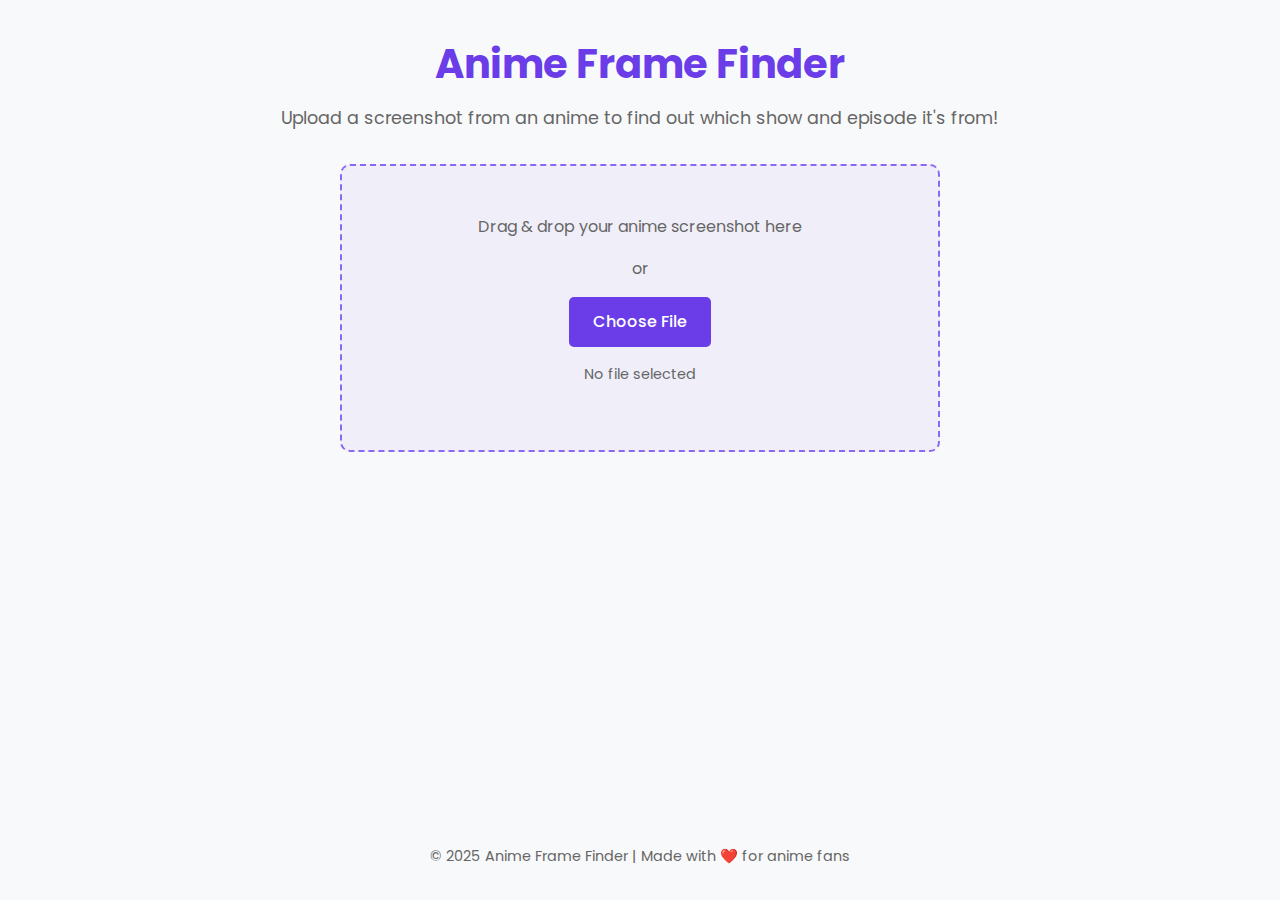
==== index.html @ 805a9c71 "init" ====
<!DOCTYPE html>
<html lang="en">
<head>
  <meta charset="UTF-8">
  <meta name="viewport" content="width=device-width, initial-scale=1.0">
  <title>Anime Frame Finder</title>
  <link rel="stylesheet" href="styles.css">
  <link rel="preconnect" href="https://fonts.googleapis.com">
  <link rel="preconnect" href="https://fonts.gstatic.com" crossorigin>
  <link href="https://fonts.googleapis.com/css2?family=Poppins:wght@400;500;600;700&display=swap" rel="stylesheet">
</head>
<body>
  <div class="container">
    <header>
      <h1>Anime Frame Finder</h1>
      <p>Upload a screenshot from an anime to find out which show and episode it's from!</p>
    </header>
    
    <main>
      <div class="upload-container">
        <div id="drop-area" class="drop-area">
          <p>Drag & drop your anime screenshot here</p>
          <p>or</p>
          <label for="file-input" class="upload-btn">Choose File</label>
          <input type="file" id="file-input" accept="image/*" hidden>
          <p class="file-info">No file selected</p>
        </div>
        
        <div id="preview-container" class="preview-container hidden">
          <h3>Preview</h3>
          <img id="preview-image" src="/placeholder.svg" alt="Preview">
          <div class="preview-actions">
            <button id="change-image-btn" class="secondary-btn">Change Image</button>
            <button id="search-btn" class="primary-btn">Search Anime</button>
          </div>
        </div>
      </div>
      
      <div class="loading-container hidden" id="loading-container">
        <div class="spinner"></div>
        <p>Searching for your anime...</p>
      </div>
    </main>
    
    <footer>
      <p>© 2025 Anime Frame Finder | Made with ❤️ for anime fans</p>
    </footer>
  </div>
  
  <script src="api.js"></script>
  <script src="app.js"></script>
</body>
</html>
---- styles.css ----
:root {
  --primary-color: #6a3de8;
  --primary-light: #8b68f1;
  --primary-dark: #5429d0;
  --secondary-color: #ff6b6b;
  --text-color: #333333;
  --text-light: #666666;
  --background-color: #f8f9fa;
  --card-color: #ffffff;
  --border-color: #e0e0e0;
  --success-color: #4caf50;
  --error-color: #f44336;
}

* {
  margin: 0;
  padding: 0;
  box-sizing: border-box;
}

body {
  font-family: "Poppins", sans-serif;
  background-color: var(--background-color);
  color: var(--text-color);
  line-height: 1.6;
}

.container {
  max-width: 1200px;
  margin: 0 auto;
  padding: 2rem 1rem;
  min-height: 100vh;
  display: flex;
  flex-direction: column;
}

header {
  text-align: center;
  margin-bottom: 2rem;
}

header h1 {
  font-size: 2.5rem;
  color: var(--primary-color);
  margin-bottom: 0.5rem;
}

header p {
  color: var(--text-light);
  font-size: 1.1rem;
}

main {
  flex: 1;
}

.upload-container {
  max-width: 600px;
  margin: 0 auto;
}

.drop-area {
  border: 2px dashed var(--primary-light);
  border-radius: 10px;
  padding: 3rem 2rem;
  text-align: center;
  background-color: rgba(106, 61, 232, 0.05);
  transition: all 0.3s ease;
  cursor: pointer;
}

.drop-area:hover,
.drop-area.active {
  background-color: rgba(106, 61, 232, 0.1);
  border-color: var(--primary-color);
}

.drop-area p {
  margin-bottom: 1rem;
  color: var(--text-light);
}

.upload-btn {
  display: inline-block;
  background-color: var(--primary-color);
  color: white;
  padding: 0.75rem 1.5rem;
  border-radius: 5px;
  cursor: pointer;
  transition: background-color 0.3s ease;
  font-weight: 500;
}

.upload-btn:hover {
  background-color: var(--primary-dark);
}

.file-info {
  margin-top: 1rem;
  font-size: 0.9rem;
}

.preview-container {
  margin-top: 2rem;
  text-align: center;
}

.preview-container h3 {
  margin-bottom: 1rem;
  color: var(--primary-color);
}

#preview-image {
  max-width: 100%;
  max-height: 400px;
  border-radius: 8px;
  box-shadow: 0 4px 12px rgba(0, 0, 0, 0.1);
}

.preview-actions {
  margin-top: 1.5rem;
  display: flex;
  justify-content: center;
  gap: 1rem;
}

.primary-btn {
  background-color: var(--primary-color);
  color: white;
  border: none;
  padding: 0.75rem 1.5rem;
  border-radius: 5px;
  cursor: pointer;
  transition: background-color 0.3s ease;
  font-weight: 500;
  font-size: 1rem;
}

.primary-btn:hover {
  background-color: var(--primary-dark);
}

.secondary-btn {
  background-color: transparent;
  color: var(--primary-color);
  border: 1px solid var(--primary-color);
  padding: 0.75rem 1.5rem;
  border-radius: 5px;
  cursor: pointer;
  transition: all 0.3s ease;
  font-weight: 500;
  font-size: 1rem;
}

.secondary-btn:hover {
  background-color: rgba(106, 61, 232, 0.1);
}

.loading-container {
  text-align: center;
  margin-top: 2rem;
}

.spinner {
  width: 50px;
  height: 50px;
  border: 5px solid rgba(106, 61, 232, 0.2);
  border-top: 5px solid var(--primary-color);
  border-radius: 50%;
  margin: 0 auto 1rem;
  animation: spin 1s linear infinite;
}

@keyframes spin {
  0% {
    transform: rotate(0deg);
  }
  100% {
    transform: rotate(360deg);
  }
}

footer {
  text-align: center;
  margin-top: 3rem;
  color: var(--text-light);
  font-size: 0.9rem;
}

.hidden {
  display: none;
}

/* Results Page Styles */
.back-btn {
  display: inline-block;
  color: var(--primary-color);
  text-decoration: none;
  margin-top: 0.5rem;
  font-weight: 500;
  transition: color 0.3s ease;
}

.back-btn:hover {
  color: var(--primary-dark);
  text-decoration: underline;
}

.results-main {
  max-width: 900px;
  margin: 0 auto;
}

.results-container {
  background-color: var(--card-color);
  border-radius: 10px;
  box-shadow: 0 4px 12px rgba(0, 0, 0, 0.08);
  overflow: hidden;
}

.results-header {
  background-color: var(--primary-color);
  color: white;
  padding: 1.5rem;
  text-align: center;
}

.results-header h2 {
  font-size: 1.8rem;
  font-weight: 600;
}

.results-content {
  padding: 2rem;
  display: grid;
  grid-template-columns: 1fr;
  gap: 2rem;
}

@media (min-width: 768px) {
  .results-content {
    grid-template-columns: 1fr 1fr;
  }

  .clip-container,
  .additional-info {
    grid-column: span 2;
  }
}

.uploaded-image-container,
.anime-info,
.clip-container,
.additional-info {
  background-color: var(--card-color);
  border-radius: 8px;
  padding: 1.5rem;
  box-shadow: 0 2px 8px rgba(0, 0, 0, 0.05);
}

.uploaded-image-container h3,
.anime-info h3,
.clip-container h3,
.additional-info h3 {
  color: var(--primary-color);
  margin-bottom: 1rem;
  font-size: 1.3rem;
}

#uploaded-image {
  max-width: 100%;
  border-radius: 6px;
  box-shadow: 0 2px 8px rgba(0, 0, 0, 0.1);
}

.info-card {
  background-color: var(--background-color);
  border-radius: 6px;
  padding: 1rem;
}

.info-row {
  display: flex;
  margin-bottom: 0.75rem;
  border-bottom: 1px solid var(--border-color);
  padding-bottom: 0.75rem;
}


.info-row:last-child {
  margin-bottom: 0;
  border-bottom: none;
  padding-bottom: 0;
}

#anime-timestamp {
  /* text-align: center; */
}

.info-label {
  font-weight: 600;
  min-width: 100px;
}

.info-value {
  flex: 1;
  text-align: center;
}

.video-container {
  position: relative;
  padding-bottom: 56.25%; /* 16:9 Aspect Ratio */
  height: 0;
  overflow: hidden;
  border-radius: 8px;
  box-shadow: 0 4px 12px rgba(0, 0, 0, 0.1);
}

.video-container video {
  position: absolute;
  top: 0;
  left: 0;
  width: 100%;
  height: 100%;
  background-color: #000;
}

#anime-synopsis {
  line-height: 1.8;
  color: var(--text-light);
}

@media (max-width: 768px) {
  header h1 {
    font-size: 2rem;
  }

  .drop-area {
    padding: 2rem 1rem;
  }

  .results-content {
    padding: 1.5rem;
    gap: 1.5rem;
  }
}

.high-confidence {
  color: green
}
.medium-confidence {
  color: orange
}
.low-confidence {
  color: red
}
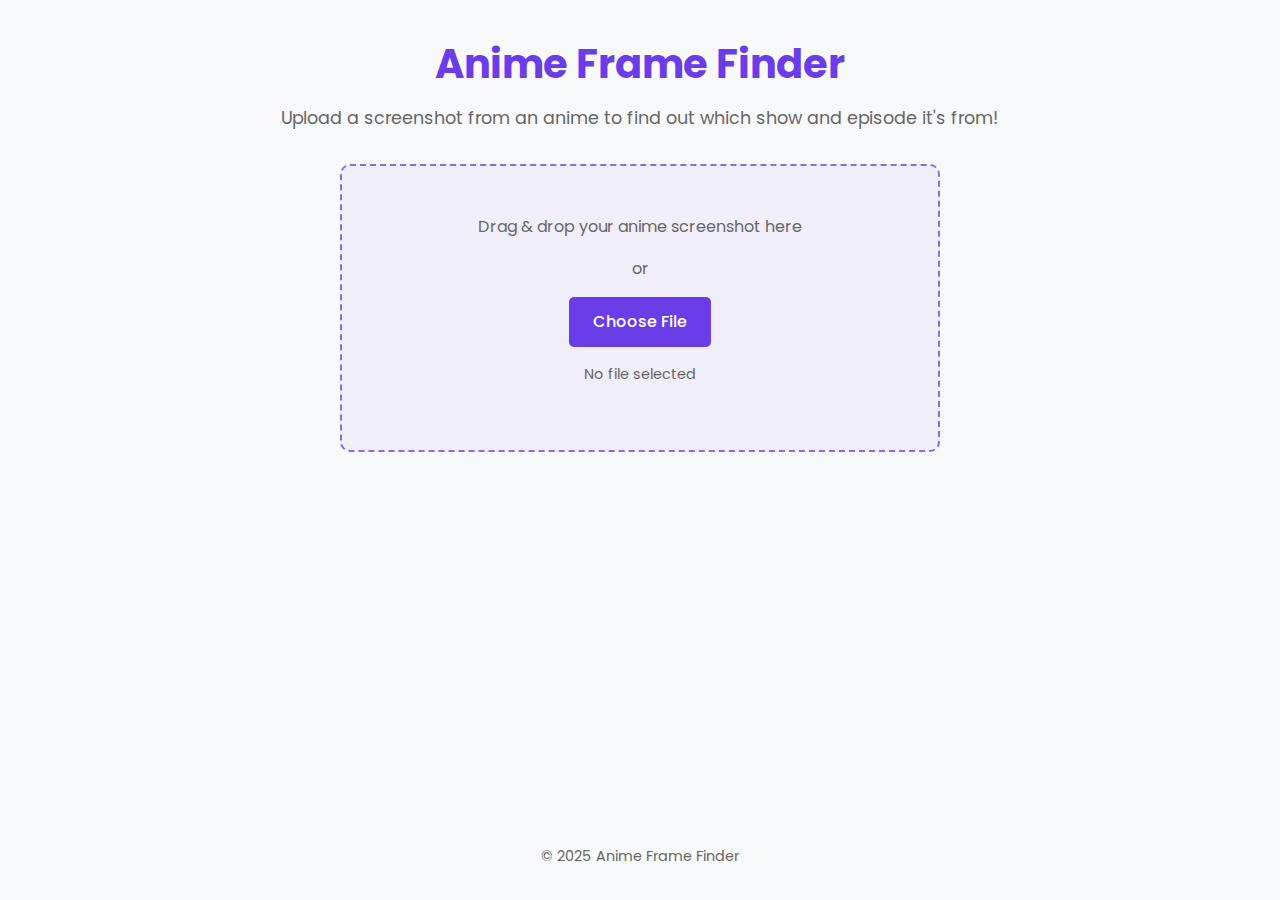
==== commit 0ea956d0: "bug fixes" ====
--- a/index.html
+++ b/index.html
@@ -43,11 +43,11 @@
     </main>
     
     <footer>
-      <p>© 2025 Anime Frame Finder | Made with ❤️ for anime fans</p>
+      <p>© 2025 Anime Frame Finder</p>
     </footer>
   </div>
   
-  <script src="api.js"></script>
+  <!-- <script src="api.js"></script> -->
   <script src="app.js"></script>
 </body>
 </html>
--- a/styles.css
+++ b/styles.css
@@ -37,6 +37,10 @@
 header {
   text-align: center;
   margin-bottom: 2rem;
+  width: 100%;
+  max-width: 900px;
+  margin-left: auto;
+  margin-right: auto;
 }
 
 header h1 {
@@ -199,6 +203,11 @@
   margin-top: 0.5rem;
   font-weight: 500;
   transition: color 0.3s ease;
+
+  text-align: start;
+  padding: 0 12px;
+
+  /* margin: 0 auto; */
 }
 
 .back-btn:hover {
@@ -293,9 +302,6 @@
   padding-bottom: 0;
 }
 
-#anime-timestamp {
-  /* text-align: center; */
-}
 
 .info-label {
   font-weight: 600;
@@ -353,4 +359,27 @@
 }
 .low-confidence {
   color: red
+}
+
+.banner {
+  border-radius: 8px;
+  align-self: center;
+}
+
+.additional-info {
+  display: grid;
+  grid-template-columns: 1fr 1fr 1fr;
+  gap: 20px;
+}
+
+@media (max-width: 768px) {
+  .additional-info {
+    display: flex;
+    flex-direction: column;
+    /* grid-template-columns: 1fr 1fr 1fr; */
+  }
+}
+
+.additional-info > div {
+  grid-column: span 2;
 }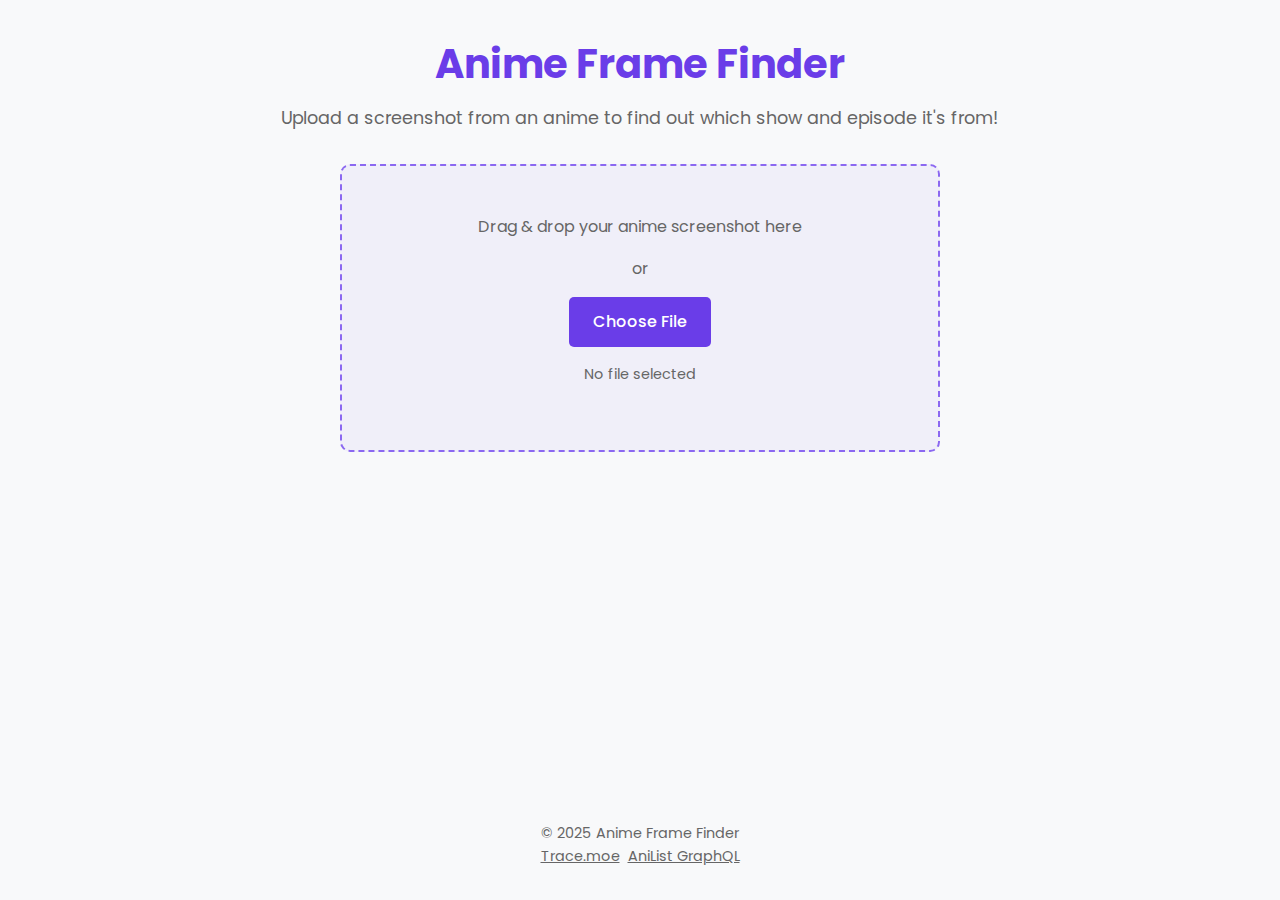
==== commit 04bcdd96: "commit for ." ====
--- a/index.html
+++ b/index.html
@@ -28,7 +28,7 @@
         
         <div id="preview-container" class="preview-container hidden">
           <h3>Preview</h3>
-          <img id="preview-image" src="/placeholder.svg" alt="Preview">
+          <img id="preview-image" src="images/placeholder.png" alt="Preview">
           <div class="preview-actions">
             <button id="change-image-btn" class="secondary-btn">Change Image</button>
             <button id="search-btn" class="primary-btn">Search Anime</button>
@@ -44,10 +44,11 @@
     
     <footer>
       <p>© 2025 Anime Frame Finder</p>
+      <a class="foot-link" href="https://soruly.github.io/trace.moe-api/">Trace.moe</a>
+      <a class="foot-link" href="https://anilist.gitbook.io/anilist-apiv2/">AniList GraphQL</a>
     </footer>
   </div>
   
-  <!-- <script src="api.js"></script> -->
   <script src="app.js"></script>
 </body>
 </html>
--- a/styles.css
+++ b/styles.css
@@ -382,4 +382,10 @@
 
 .additional-info > div {
   grid-column: span 2;
+}
+
+
+.foot-link {
+  color: inherit;
+  padding: 0 2px;
 }